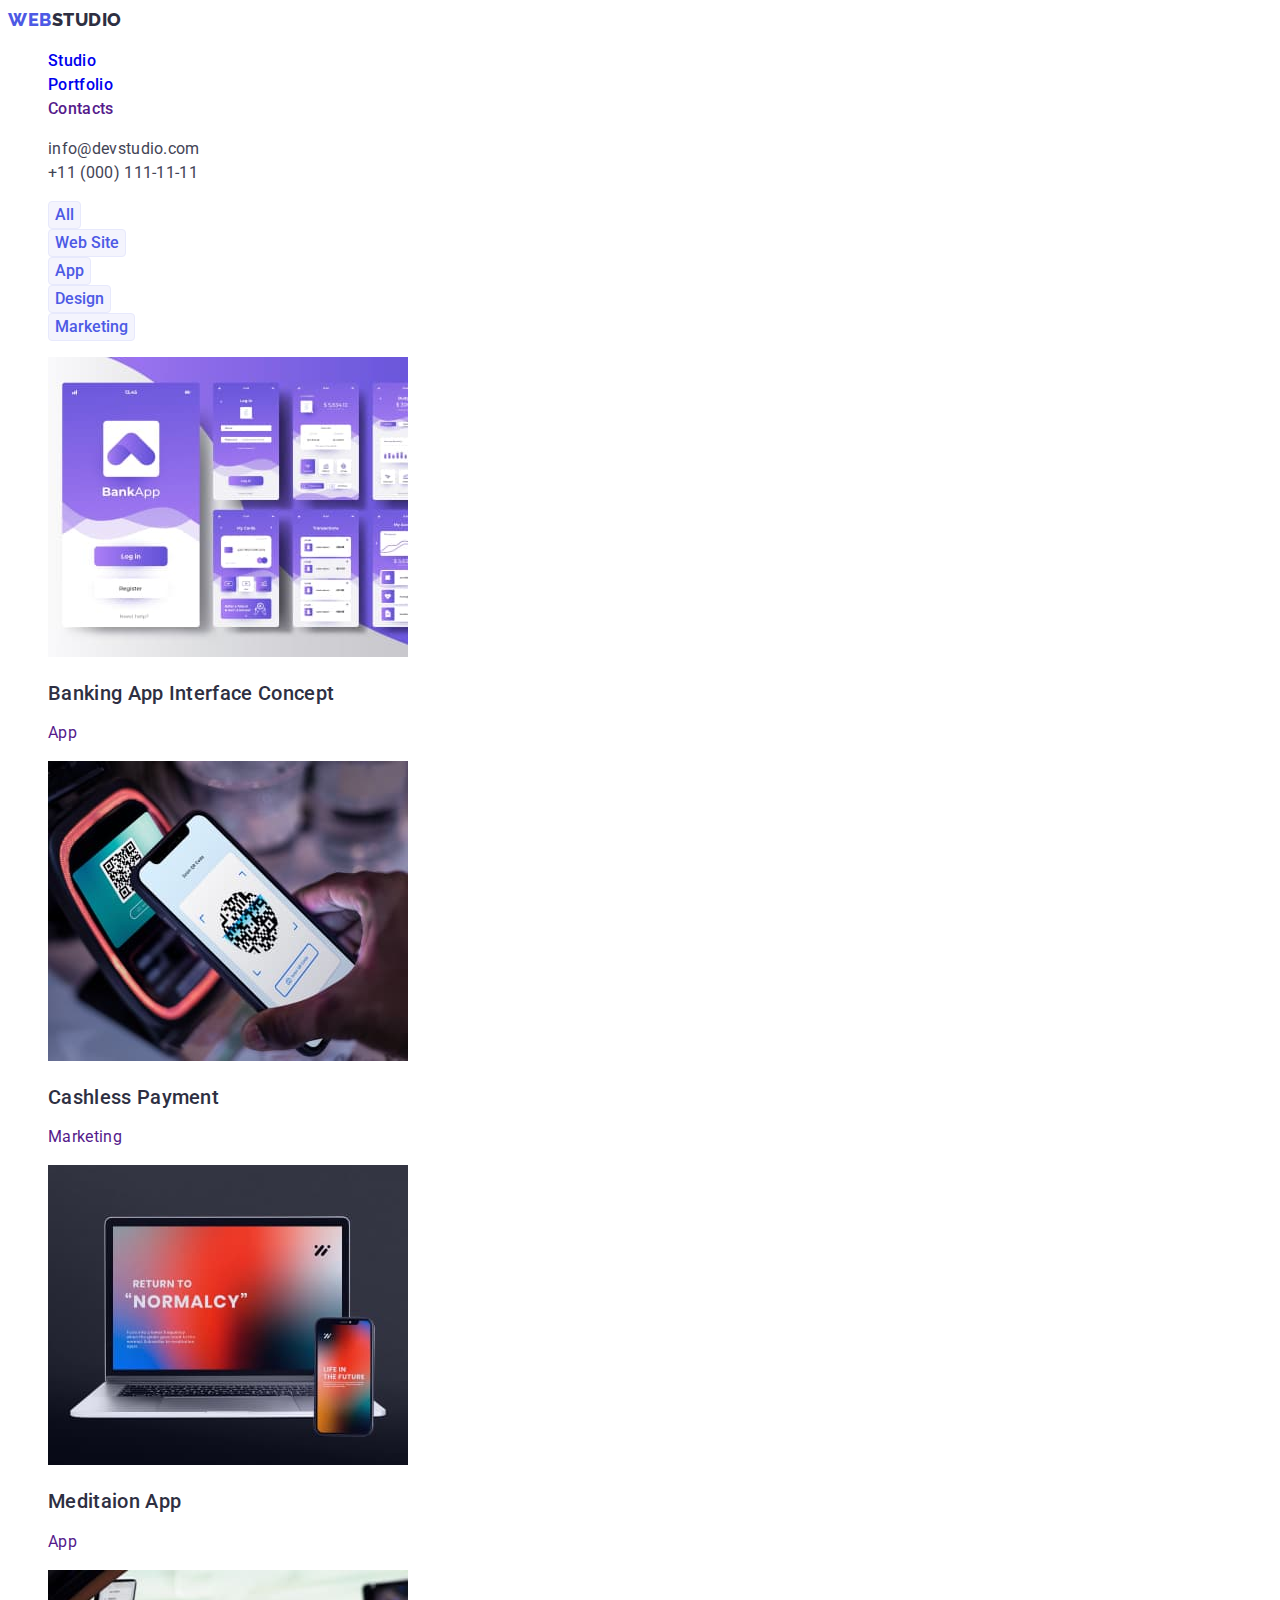
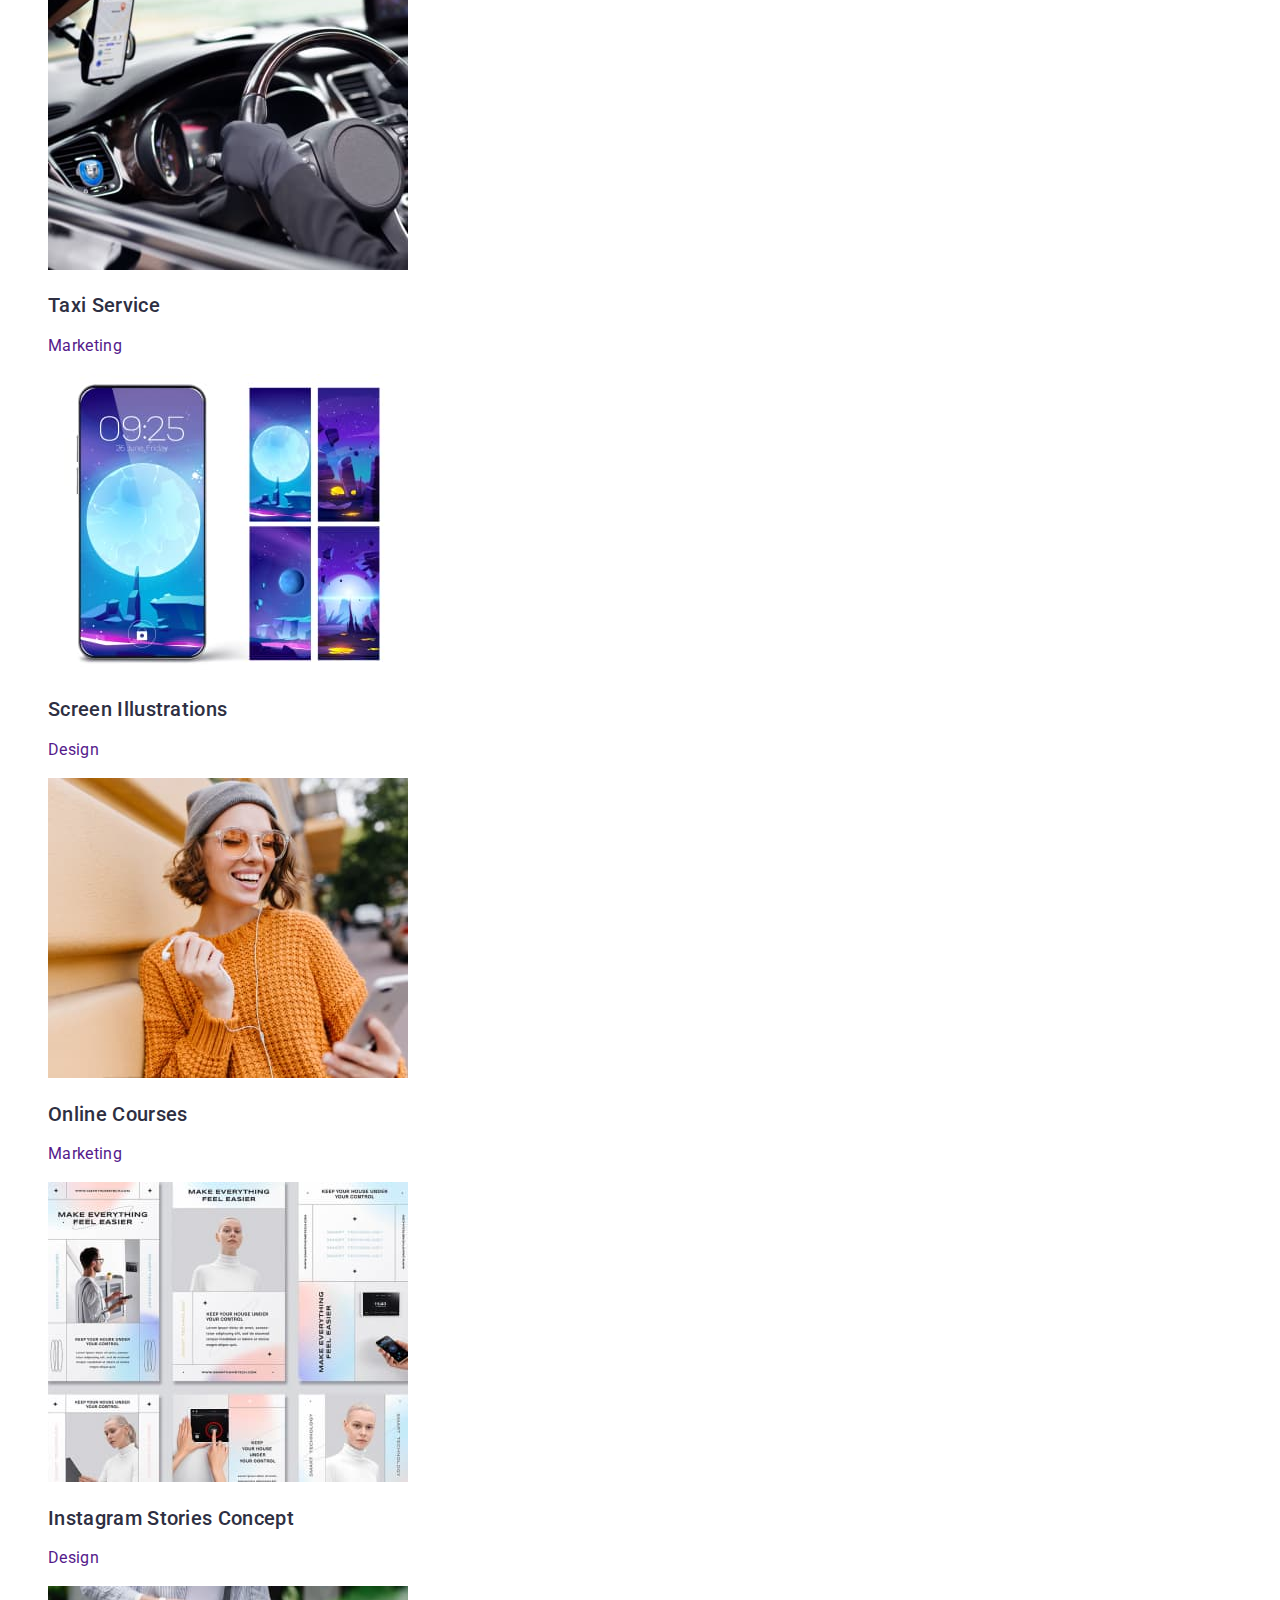
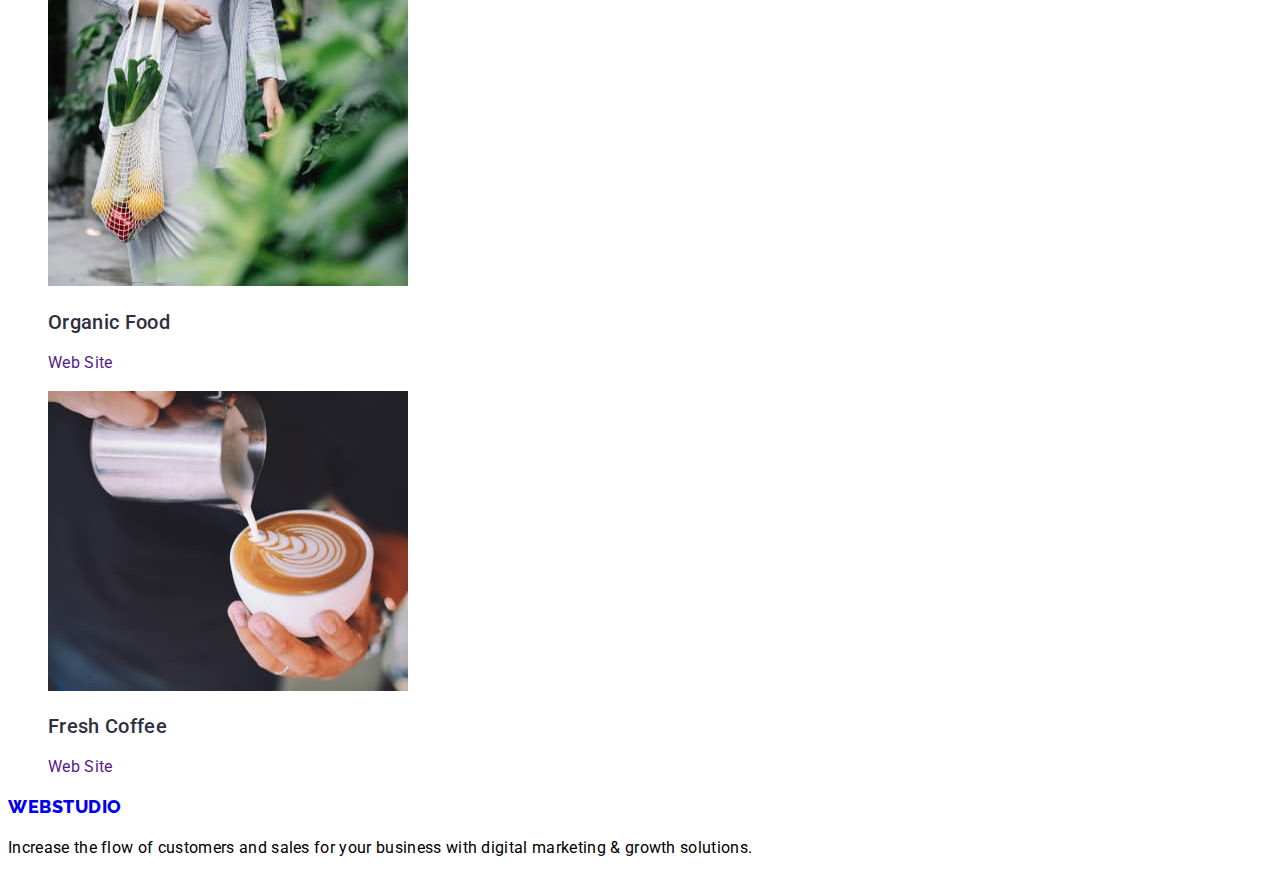
==== portfolio.html @ 8ef75847 "css" ====
<!DOCTYPE html>
<html lang="en">
<head>
    <meta charset="UTF-8">
    <meta http-equiv="X-UA-Compatible" content="IE=edge">
    <meta name="viewport" content="width=device-width, initial-scale=1.0">
    <title>Web Studio</title>
    <link rel="preconnect" href="https://fonts.googleapis.com">
    <link rel="preconnect" href="https://fonts.gstatic.com" crossorigin>
    <link href="https://fonts.googleapis.com/css2?family=Raleway:wght@800&family=Roboto:wght@400;500;700&display=swap" rel="stylesheet">
    <link rel="stylesheet" href="./css/styles.css">
</head>

<body>
    <!--Header-->
    <header class="header">
        <nav class="header-navigation">
            <a href="./index.html" class="header-logo logo"><span class="logo-accent">Web</span>Studio</a>
        
            <ul class="header-list list">
                <li class="header-item"><a href="./index.html" class="header-link link">Studio</a></li>
                <li class="header-item"><a href="./portfolio.html" class="header-link link">Portfolio</a></li>
                <li class="header-item"><a href="" class="header-link link">Contacts</a></li>
            </ul>

        </nav>
            
        <address class="header-contacts">
            <ul class="header-contacts-list list">
                <li class="header-contacts-item"><a href="mailto:info@devstudio.com" class="header-contacts-mail link">info@devstudio.com</a></li>
                <li class="header-contacts-item"><a href="tel:+110001111111" class="header-contacts-tel link">+11 (000) 111-11-11</a></li>
            </ul>
        </address>
    </header>

    <main>
         <!--Portfolio -->
        <section class="works">
            <h1 class="visually-hidden">Work examples</h1>
            <ul class="work-filter-list list">
                <li class="works-filter-item"><button type="button" class="works-filter-btn">All</button></li>
                <li class="works-filter-item"><button type="button" class="works-filter-btn">Web Site</button></li>
                <li class="works-filter-item"><button type="button" class="works-filter-btn">App</button></li>
                <li class="works-filter-item"><button type="button" class="works-filter-btn">Design</button></li>
                <li class="works-filter-item"><button type="button" class="works-filter-btn">Marketing</button></li>
            </ul>
            
            <ul class="works-list list">
                <l class="works-item">
                    <a href="" class="works-link link">
                        <img src="./images/portfolio/img-1.jpg" alt="Work exampl">
                        <h2 class="works-subtitle subtitle">Banking App Interface Concept</h2>
                        <p class="works-text">App</p>
                    </a>
                </l>
                <li class="works-item">
                    <a href="" class="works-link link">
                        <img src="./images/portfolio/img-2.jpg" alt="Work exampl">
                        <h2 class="works-subtitle subtitle">Cashless Payment</h2>
                        <p class="works-text">Marketing</p>
                    </a>
                </li>
                <li class="work-item">
                    <a href="" class="works-link link">
                        <img src="./images/portfolio/img-3.jpg" alt="Work exampl">
                        <h2 class="works-subtitle subtitle">Meditaion App</h2>
                        <p class="works-text">App</p>
                    </a>
                </li>
                <li class="work-item">
                    <a href="" class="works-link link">
                        <img src="./images/portfolio/img-4.jpg" alt="Work exampl">
                        <h2 class="works-subtitle subtitle">Taxi Service</h2>
                        <p class="works-text">Marketing</p>
                    </a>
                </li>
                <li class="work-item">
                    <a href="" class="works-link link">
                        <img src="./images/portfolio/img-5.jpg" alt="Work exampl">
                        <h2 class="works-subtitle subtitle">Screen Illustrations</h2>
                        <p class="works-text">Design</p>
                    </a>
                </li>
                <li class="work-item">
                    <a href="" class="works-link link">
                        <img src="./images/portfolio/img-6.jpg" alt="Work exampl">
                        <h2 class="works-subtitle subtitle">Online Courses</h2>
                        <p class="works-text">Marketing</p>
                    </a>
                </li>
                <li class="work-item">
                    <a href="" class="works-link link">
                        <img src="./images/portfolio/img-7.jpg" alt="Work exampl">
                        <h2 class="works-subtitle subtitle">Instagram Stories Concept</h2>
                        <p class="works-text">Design</p>
                    </a>
                </li>
                <li class="work-item">
                    <a href="" class="works-link link">
                        <img src="./images/portfolio/img-8.jpg" alt="Work exampl">
                        <h2 class="works-subtitle subtitle">Organic Food</h2>
                        <p class="works-text">Web Site</p>
                    </a>
                </li>
                <li class="work-item">
                    <a href="" class="works-link link">
                        <img src="./images/portfolio/img-9.jpg" alt="Work exampl">
                        <h2 class="works-subtitle subtitle">Fresh Coffee</h2>
                        <p class="works-text">Web Site</p>
                    </a>
                </li>
            </ul>
            
        </section>
    </main>

    <!--Футер-->
    <footer>
        <a href="./index.html" class="logo"><span class="accent">Web</span>Studio</a>
        <p>Increase the flow of customers and sales for your business with digital marketing & growth solutions.</p>
    </footer>
</body>
</html>
---- css/styles.css ----
:root {
    --primary-color: #2E2F42;
    --text-color: #434455;
    --title-color: #2E2F42;
    --accent-color: #4D5AE5;
}

body {
    background-color: #FFFFFF;
    font-family: 'Roboto', sans-serif;
    font-weight: 400;
    font-size: 16px;
    line-height: 1.5;
    letter-spacing: 0.02em;
}

.list {
    list-style: none;
}

.link {
    text-decoration: none;
}

.title {
    font-weight: 700;
    font-size: 36px;
    line-height: 1.11px;
    text-align: center;
    text-transform: capitalize;
}

.subtitle {
    font-weight: 500;
    font-size: 20px;
    line-height: 1.2;
    color: var(--title-color);
}

.logo {
    font-family: 'Raleway', sans-serif;
    font-weight: 800;
    font-size: 18px;
    line-height: 1.33;
    text-decoration: none;
    letter-spacing: 0.03em;
    text-transform: uppercase;
}

.visually-hidden {
    position: absolute;
    width: 1px;
    height: 1px;
    margin: -1px;
    border: 0;
    padding: 0;
    white-space: nowrap;
    clip-path: inset(100%);
    clip: rect(0 0 0 0);
    overflow: hidden;
}

.logo-accent {
    color: var(--accent-color);
}

/* -----Header----- */
.header {
    background-color: : #E7E9FC;;
}

.header-navigation {
}

.header-logo{
    color: var(--title-color)
}

.header-list {
    font-weight: 500;
    font-size: 16px;
    line-height: 1.5;
    color: var(--title-color);
}

.header-item {
}

.header-link{
}

.header-contacts {
    color: var(--text-color);
    font-style: normal;
}

.header-contacts-list {
    
}

.header-contacts-item {

}

.header-contacts-mail {
    color: var(--text-color);
}

.header-contacts-tel {
    color: var(--text-color);
}

/* -----Hero----- */

.hero {
    background-color: var(--primary-color)
}

.hero-title {
    font-weight: 700;
    font-size: 56px;
    line-height: 1.07;
    text-align: center;
    color: #FFFFFF;
}

.hero-btn {
    background-color: var(--accent-color);
    font-weight: 500;
    font-size: 16px;
    line-height: 1.5
    display: flex;
    align-items: center;
    letter-spacing: 0.04em;
    color: #FFFFFF;
}

/* -----Benefits----- */

.benefits{
}

.benefits-list {
}

.benefits-item {
}

.benefits-subtitle {

}
.benefits-text {
}

/* -----About section----- */

.about{

}

.about-title {
}
.about-list {
}
.list {
}
.about-item {
}

/* -----Section Team----- */

.team{
    background-color: #F4F4FD;
}

.team-title {
}
.team-list {
}
.team-item {
    background-color: #FFFFFF;
}
.team-subtitle {
    text-align: center;
}
.team-text {
    text-align: center;
}

/* -----Footer----- */

.footer {
    background-color: var(--primary-color);
}
.footer-logo {
    color: #F4F4FD;
}

.footer-text {
    color: #E7E9FC;
}

/* -----Portfolio----- */

.works {
}

.works-filter-list {
}

.works-filter-item {
}
.works-filter-btn {
    box-sizing: border-box;
    flex-direction: row;
    font-family: inherit;
    font-weight: 500;
    font-size: 16px;
    line-height: 1.5;
    align-items: center;
    color: var(--accent-color);
    background: #F4F4FD;
    border: 1px solid #E7E9FC;
    border-radius: 4px;
    flex: none;
    order: 4;
    flex-grow: 0;
}

.works-filter-btn:hover,
.works-filter-btn:focus {
    background: #404BBF;
    box-shadow: 0px 3px 1px rgba(0, 0, 0, 0.1), 0px 2px 1px rgba(0, 0, 0, 0.08), 0px 2px 2px rgba(0, 0, 0, 0.12);
    border-radius: 4px;
    color: #FFFFFF;
}

.works-list {
}

.works-item {
}

.works-link {
}

.works-subtitle {
}

.works-text {
}

.work-item {
}
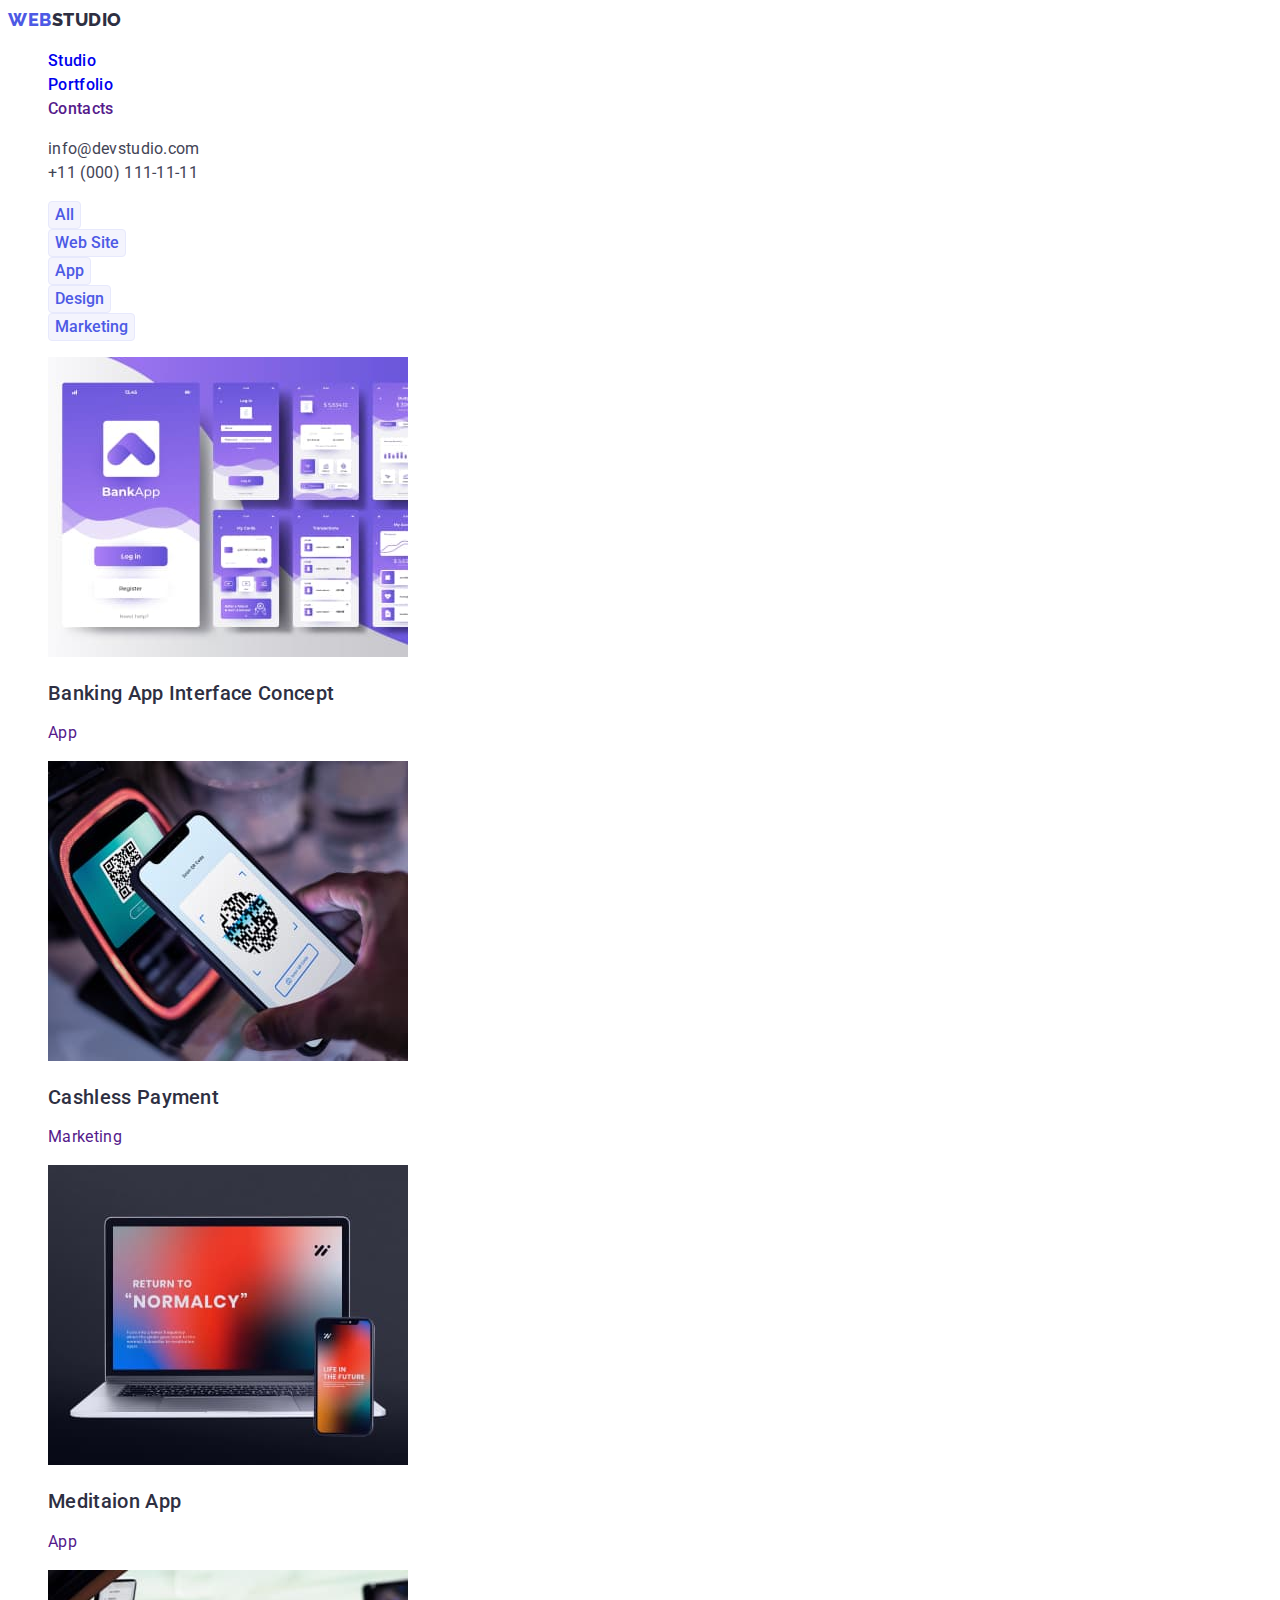
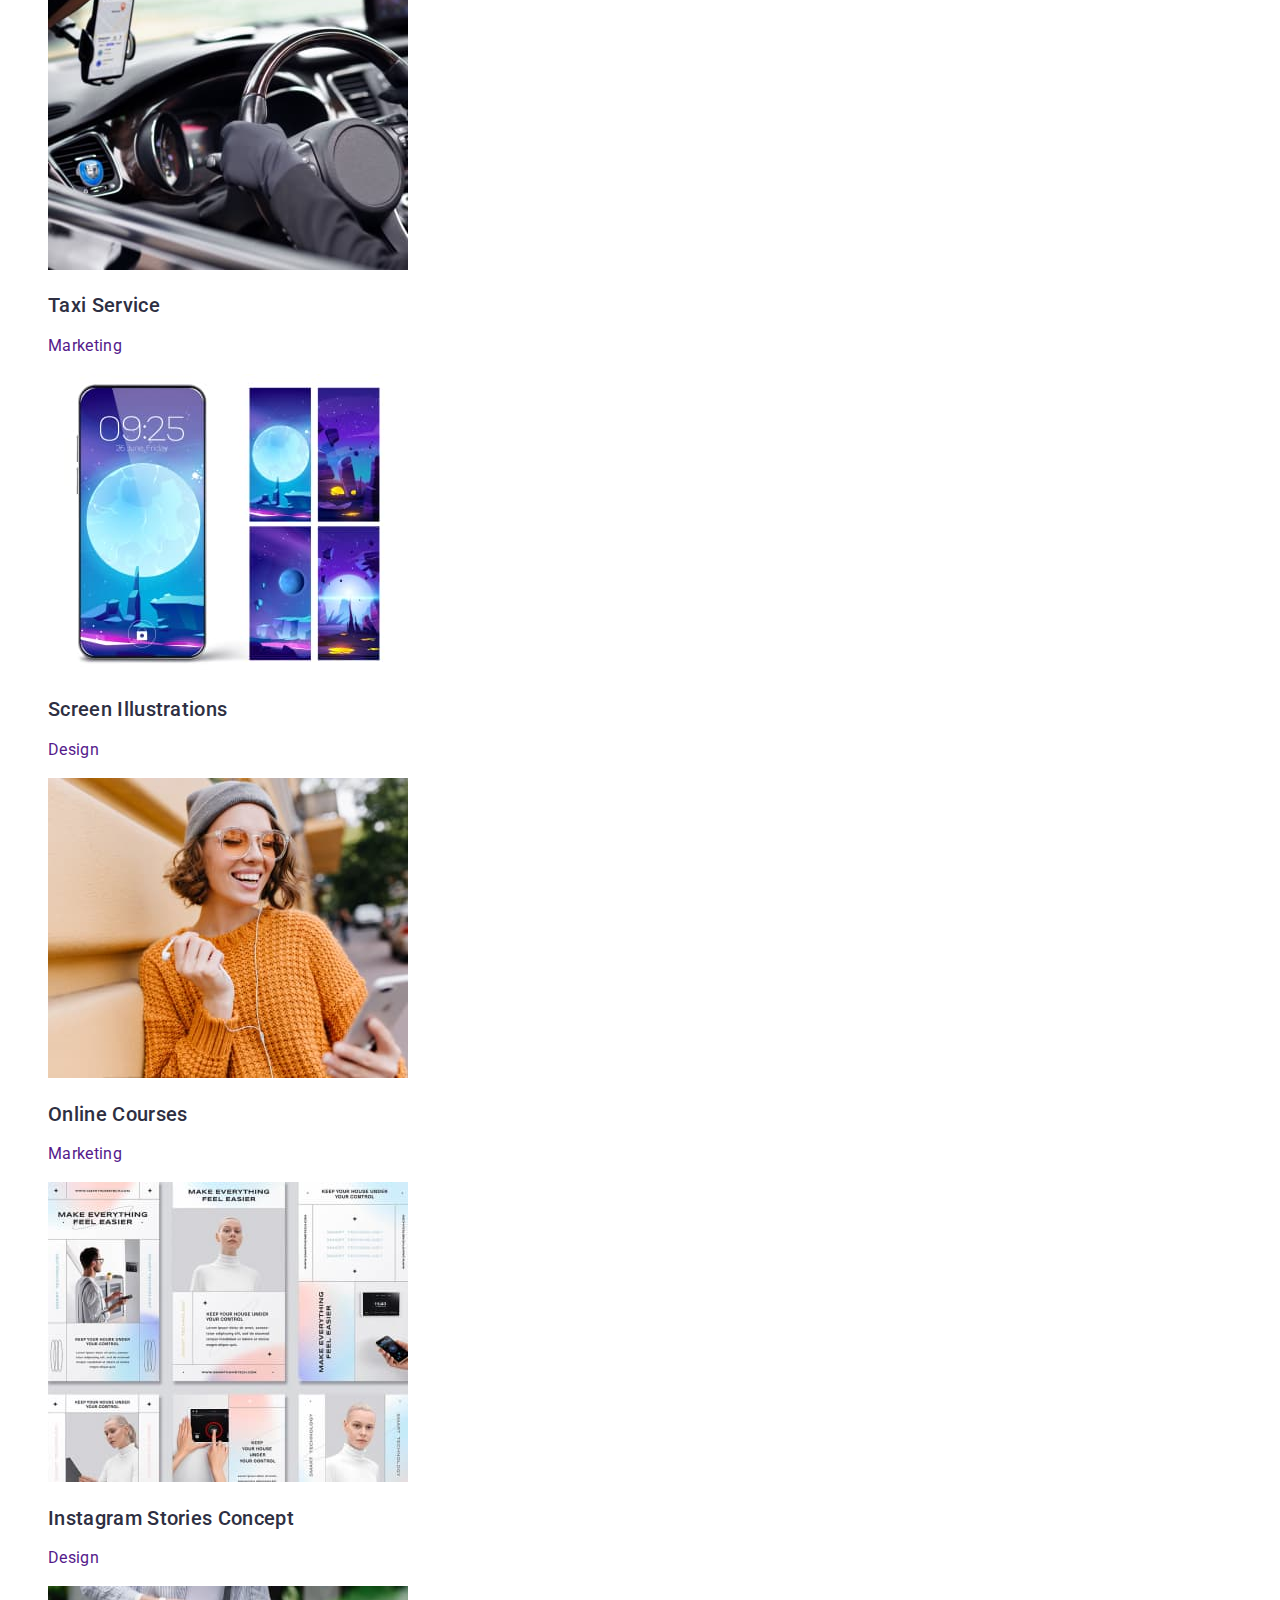
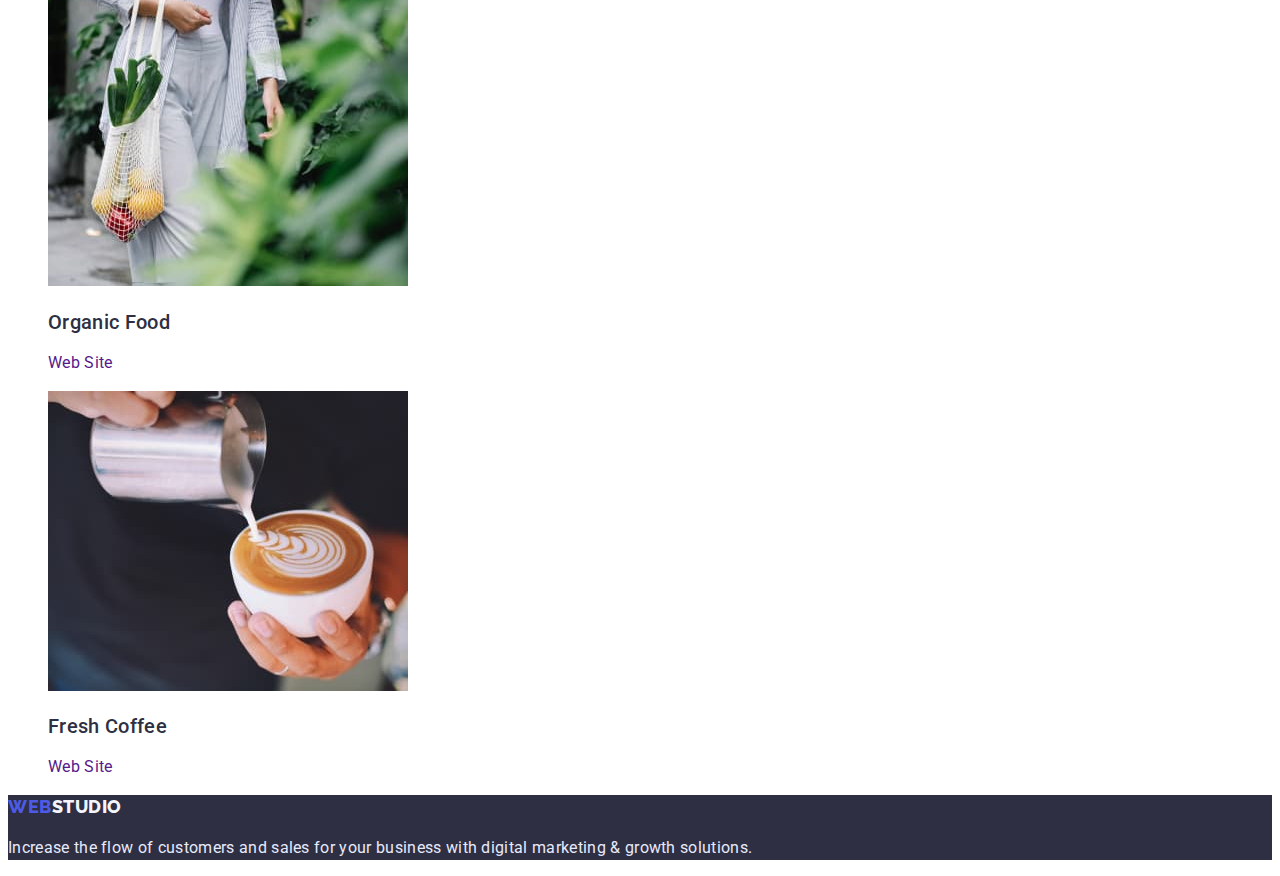
==== commit 7c87d3ba: "css" ====
--- a/portfolio.html
+++ b/portfolio.html
@@ -114,10 +114,10 @@
         </section>
     </main>
 
-    <!--Футер-->
-    <footer>
-        <a href="./index.html" class="logo"><span class="accent">Web</span>Studio</a>
-        <p>Increase the flow of customers and sales for your business with digital marketing & growth solutions.</p>
+    <!--Footer-->
+    <footer class="footer">
+        <a href="./index.html" class="footer-logo logo"><span class="logo-accent">Web</span>Studio</a>
+        <p class="footer-text">Increase the flow of customers and sales for your business with digital marketing & growth solutions.</p>
     </footer>
 </body>
 </html>--- a/css/styles.css
+++ b/css/styles.css
@@ -66,7 +66,6 @@
 
 /* -----Header----- */
 .header {
-    background-color: : #E7E9FC;;
 }
 
 .header-navigation {
@@ -87,6 +86,11 @@
 }
 
 .header-link{
+}
+
+.header-link:focus,
+.header-link:hover {
+    color: var(--accent-color);
 }
 
 .header-contacts {
@@ -108,6 +112,16 @@
 
 .header-contacts-tel {
     color: var(--text-color);
+}
+
+.header-contacts-mail:focus,
+.header-contacts-mail:hover {
+    color: var(--accent-color);
+}
+
+.header-contacts-tel:focus,
+.header-contacts-tel:hover {
+    color: var(--accent-color);
 }
 
 /* -----Hero----- */
@@ -129,7 +143,6 @@
     font-weight: 500;
     font-size: 16px;
     line-height: 1.5
-    display: flex;
     align-items: center;
     letter-spacing: 0.04em;
     color: #FFFFFF;
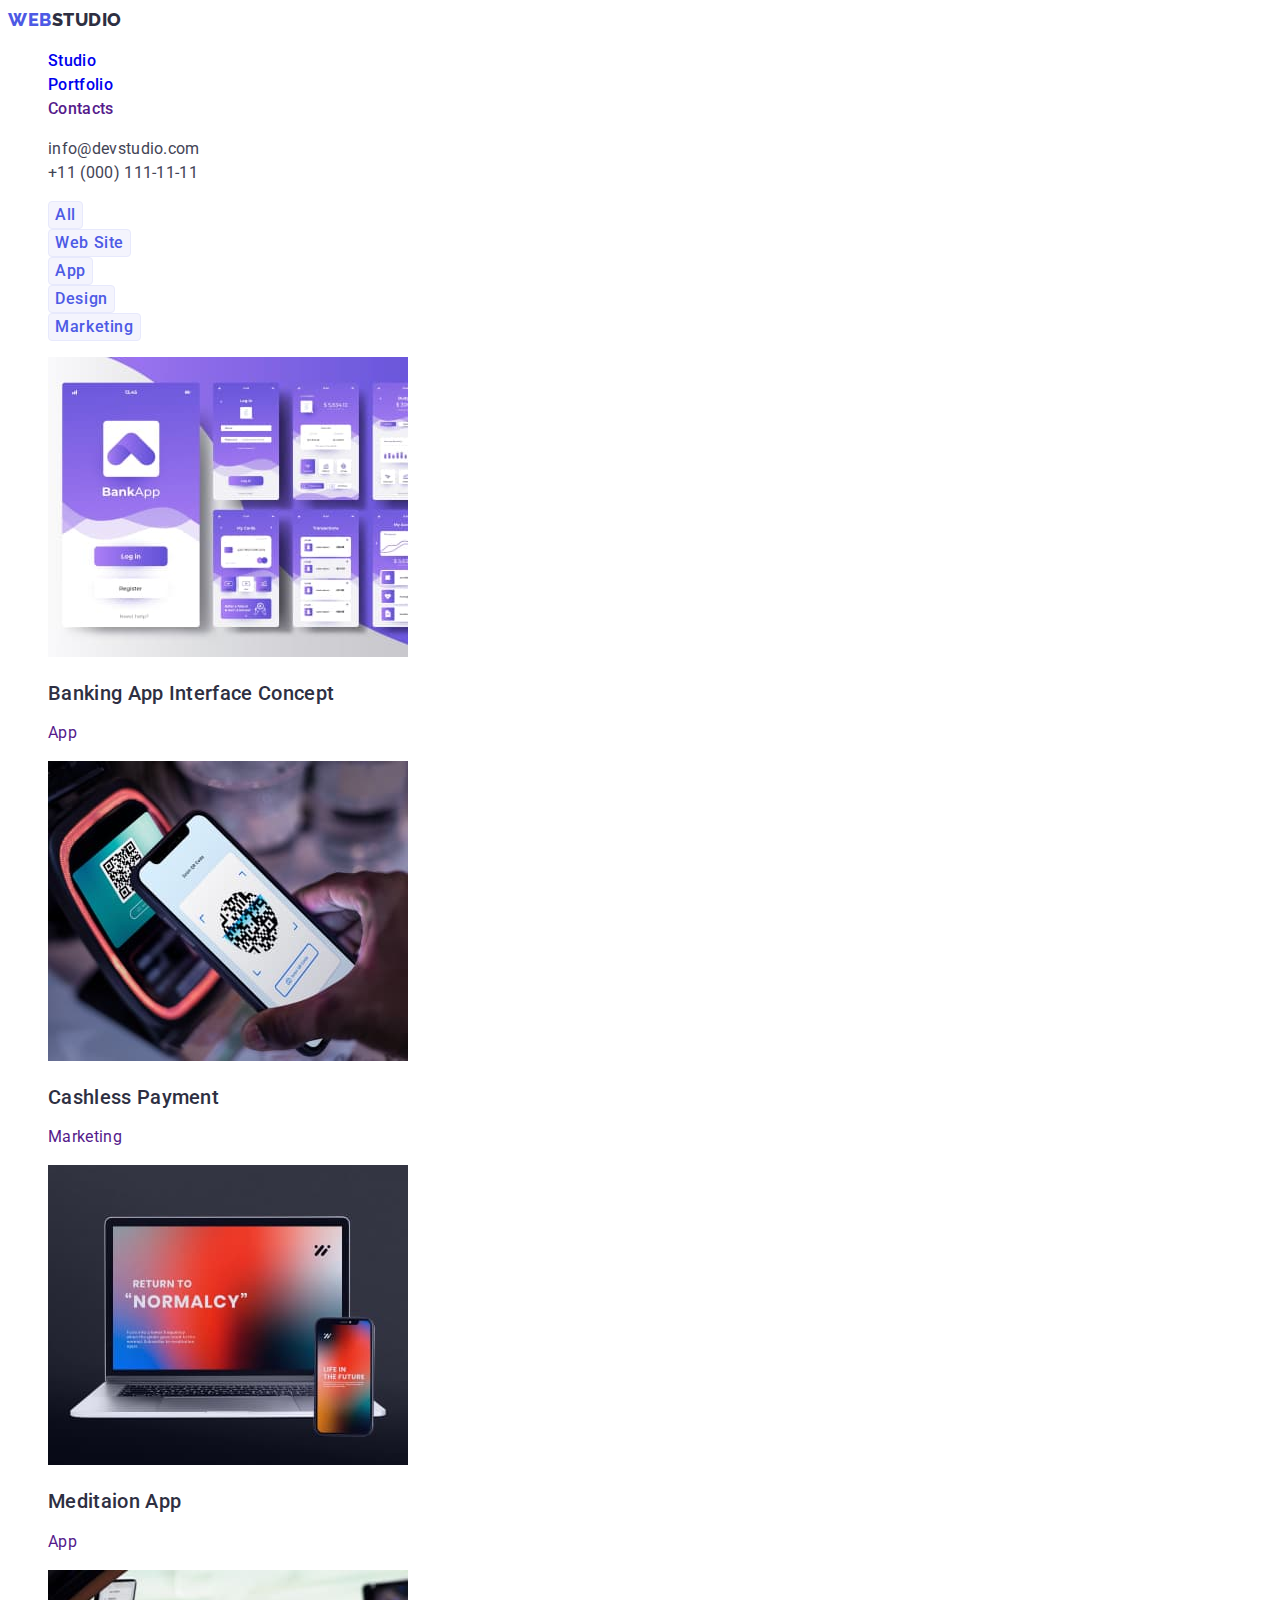
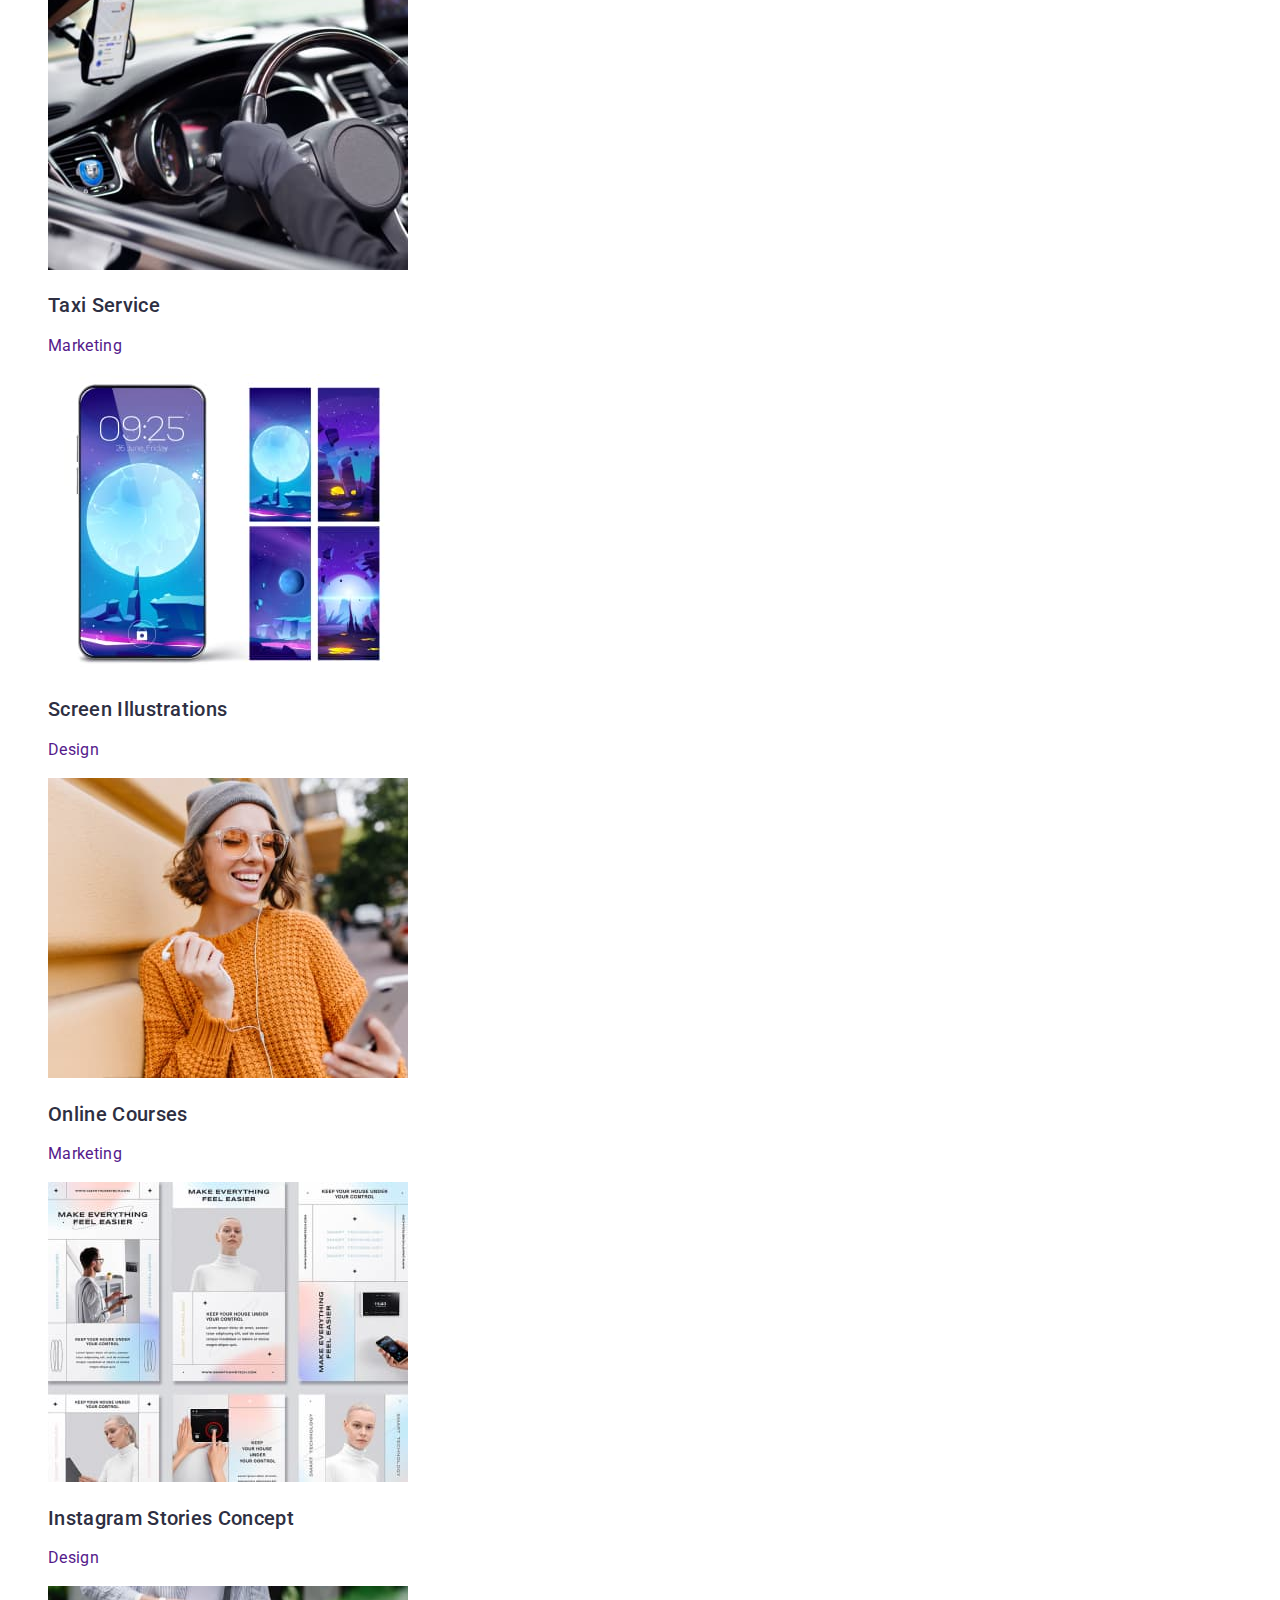
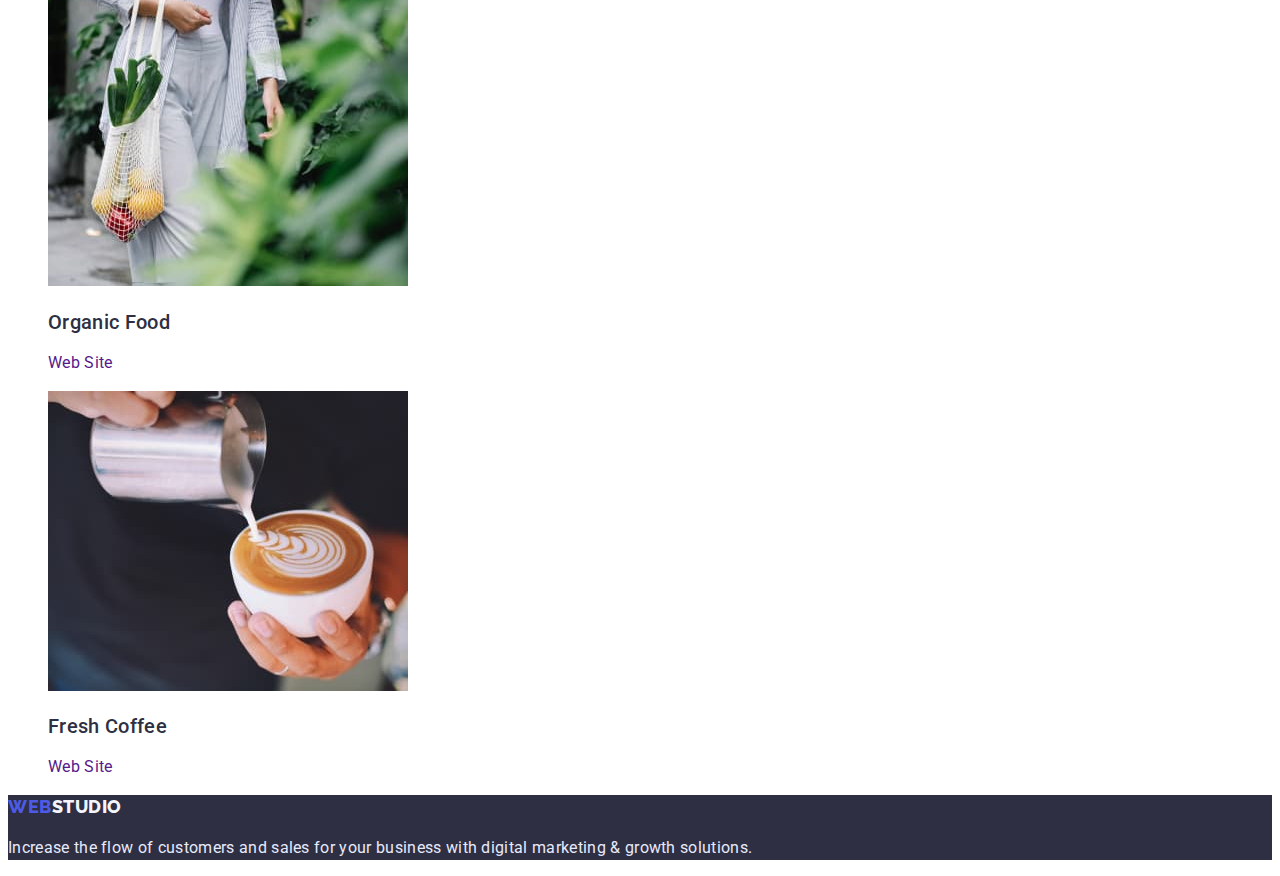
==== commit d4a89dfd: "css" ====
--- a/portfolio.html
+++ b/portfolio.html
@@ -38,11 +38,11 @@
         <section class="works">
             <h1 class="visually-hidden">Work examples</h1>
             <ul class="work-filter-list list">
-                <li class="works-filter-item"><button type="button" class="works-filter-btn">All</button></li>
-                <li class="works-filter-item"><button type="button" class="works-filter-btn">Web Site</button></li>
-                <li class="works-filter-item"><button type="button" class="works-filter-btn">App</button></li>
-                <li class="works-filter-item"><button type="button" class="works-filter-btn">Design</button></li>
-                <li class="works-filter-item"><button type="button" class="works-filter-btn">Marketing</button></li>
+                <li class="works-filter-item"><button type="button" class="works-filter-btn btn">All</button></li>
+                <li class="works-filter-item"><button type="button" class="works-filter-btn btn">Web Site</button></li>
+                <li class="works-filter-item"><button type="button" class="works-filter-btn btn">App</button></li>
+                <li class="works-filter-item"><button type="button" class="works-filter-btn btn">Design</button></li>
+                <li class="works-filter-item"><button type="button" class="works-filter-btn btn">Marketing</button></li>
             </ul>
             
             <ul class="works-list list">
--- a/css/styles.css
+++ b/css/styles.css
@@ -64,6 +64,15 @@
     color: var(--accent-color);
 }
 
+.btn {
+    cursor: pointer;
+    font-family: inherit;
+    font-weight: 500;
+    font-size: 16px;
+    line-height: 1.5;
+    letter-spacing: 0.04em;
+}
+
 /* -----Header----- */
 .header {
 }
@@ -88,11 +97,6 @@
 .header-link{
 }
 
-.header-link:focus,
-.header-link:hover {
-    color: var(--accent-color);
-}
-
 .header-contacts {
     color: var(--text-color);
     font-style: normal;
@@ -114,15 +118,15 @@
     color: var(--text-color);
 }
 
+.header-link:focus,
+.header-link:hover,
 .header-contacts-mail:focus,
-.header-contacts-mail:hover {
+.header-contacts-mail:hover,
+.header-contacts-tel:focus,
+.header-contacts-tel:hover{
     color: var(--accent-color);
 }
 
-.header-contacts-tel:focus,
-.header-contacts-tel:hover {
-    color: var(--accent-color);
-}
 
 /* -----Hero----- */
 
@@ -140,12 +144,10 @@
 
 .hero-btn {
     background-color: var(--accent-color);
-    font-weight: 500;
-    font-size: 16px;
-    line-height: 1.5
-    align-items: center;
-    letter-spacing: 0.04em;
     color: #FFFFFF;
+    flex: none;
+    order: 0;
+    flex-grow: 0;
 }
 
 /* -----Benefits----- */
@@ -226,10 +228,6 @@
 .works-filter-btn {
     box-sizing: border-box;
     flex-direction: row;
-    font-family: inherit;
-    font-weight: 500;
-    font-size: 16px;
-    line-height: 1.5;
     align-items: center;
     color: var(--accent-color);
     background: #F4F4FD;
